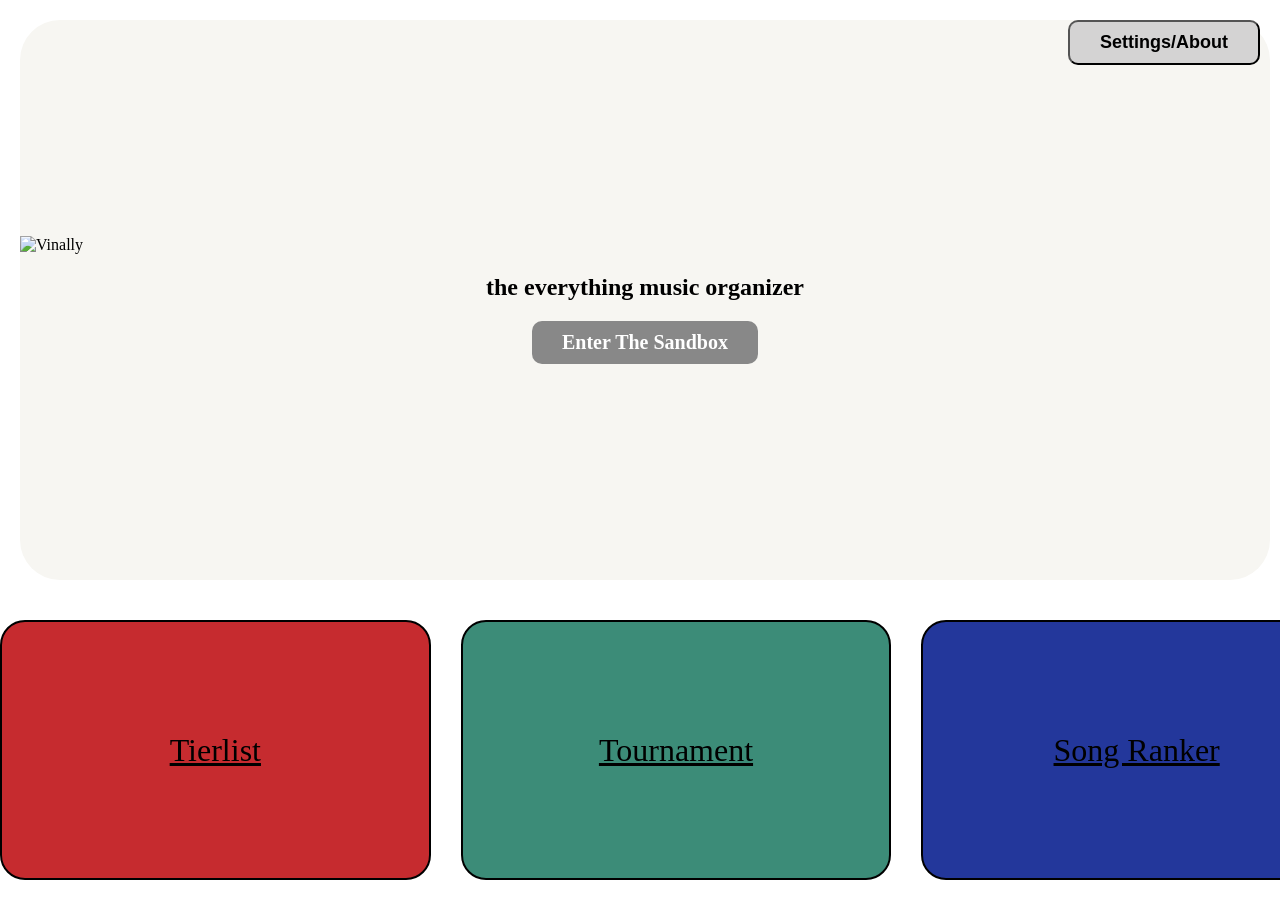
==== index.html @ 1e0d8cfb "Update index.html" ====
<!DOCTYPE html>
<html lang="en">
<head>
    <meta charset="UTF-8">
    <meta name="viewport" content="width=device-width, initial-scale=1.0">
    <link rel="stylesheet" href="style.css">
    <title>Vinally</title>
</head>
<body>
   <div class="page">

        <button id="OpenBtn">Settings/About</button>
        
        <div class="Modal hidden" id="Modal">
            <div class="Modal-content">
                <span id="CloseBtn">&times;</span>
                    
                        <h2>About</h2>
                        <p>I started this project as a way to do anything you can imagine to organize music. You can use a freeform workspace to find any song, then its up to the user what to do after that.Each element is added to expand the limits of what each user can do, and each element has its own seperate page if you want a deeper dive with one particular concept.</p>
                        <h8>Note: this is run using free api keys and therefore have usage limits, seach results will work for a long while, but not forever.</h8>

                        <h2>Settings</h2>

                        <form id="Settingin">
                            <h3>Theme</h3>
                            <select name="Theme" id="ThemeSelector">
                                <option value="Light">Light</option>
                                <option value="Dark">Dark</option>
                                <option value="Lapiz">Lapiz</option>
                                <option value="Velvet">Red Velvet</option>
                            </select>
                            <button type="submit">Save</button>
                        </form>

                        


                    </label>
            </div>
        </div>
    

    <div class="Main">
        <img src="/Vinally/Vinally/IMG/Vinally_logo.png" alt="Vinally" class="Vlogo">
        <h2>the everything music organizer</h2>
        <a class="Start" href="/Vinally/MP/MS.html">Enter The Sandbox</a>
    </div>

    <div class="ECR">
        <a class="EC" id="Tierlist" href="/Vinally/Vinally/TL/TL.html">Tierlist</a>
        <a class="EC" id="Tournament" href="/Vinally/Vinally/TO/TO.html">Tournament</a>
        <a class="EC" id="SongRanker" href="/Vinally/Vinally/SR/SR.html">Song Ranker</a>
        <a class="EC" id="SongAnalysis" class="Greyed" href="">Coming Soon</a>
        <a class="EC" class="Greyed">Coming Soon</a>
        <a class="EC" class="Greyed">Coming Soon</a>
        <a class="EC" class="Greyed">Coming Soon</a>
    </div>

    </div>
    <script src="/Vinally/SS.js"></script>
    <script src="/Vinally/SHARED/Theme.js"></script>
</body>
</html>
---- style.css ----
body {
    margin: 0;
    height: 100%;
    overflow-y: hidden;
    overflow-x: hidden;
}

body.Light {
    background-color: white;
}
body.Light .Main {
    background-color: #f7f6f2;
}
body.Light .ECR {
    background-color: #f7f6f2;
}


body.Dark {
    background-color: #333;
}
body.Dark .Main {
    background-color: #0f0f0e;
    color: #E0E0E0
}
body.Dark .ECR {
    background-color: #0f0f0e;
}


body.Lapiz {
    background-color: #0A1628;
}
body.Lapiz .Main {
    background-color: #1E3A8A;
    border: #3B82F6 solid 2.5px;
}
body.Lapiz .ECR {
    background-color: #1E3A8A;
    border: #3B82F6 solid 2.5px;
}


body.Velvet {
    background-color: #1C0A0D;
}
body.Velvet .Main {
    background-color: #6B1A1A;
    border: #D4AF37 solid 2.5px;
}
body.Velvet .ECR {
    background-color: #6B1A1A;
    border: #D4AF37 solid 2.5px;
}

.page {
    height: 100vh;
    display: grid;
    grid-template-rows: 2fr 1fr;
}

.Main {
    display: flex;
    flex-direction: column;
    justify-content: center;
    align-items: center;

    background-color: #f7f6f2;
    border-radius: 40px;
    margin: 20px;
    min-height: 0;
}

.ECR {
    display: flex;
    gap: 30px;
    padding: 20px;
    min-width: 0;
    width: 97.5vw;

    border-radius: 25px;
    
    overflow-x: auto;
    overflow-y: hidden;

    scroll-snap-type: x mandatory;
    scroll-behavior: smooth;
}

.ECR::-webkit-scrollbar {
    height: 8px;
}

.ECR::-webkit-scrollbar-thumb {
    background-color: #99061f;
    border-radius: 10px;
    border: #000000 solid 0.1px;
}

.EC {
    flex: 0 0 250;
    width: auto;

    color: #000000;
    font-size: 2rem;

    aspect-ratio: 5/3;
    background-color: #f7f6f2;
    border-radius: 25px;

    display: flex;
    justify-content: center;
    align-items: center;

    scroll-snap-align: start;
    
    transition: transform 0.2s ease-in-out, box-shadow 0.2s ease-in-out;
    border: #000000 solid 2.5px;
}
.EC:hover {
    transform: scale(1.05);
    box-shadow: 0 10px 25px rgba(0, 0, 0, 0.1);
}

.Vlogo {
    width: 1250px;
    height: auto;
    object-fit: contain;
}

.Start {
    background-color: #888888;
    color: white;
    padding: 10px 30px;
    border-radius: 10px;
    font-size: 20px;
    text-decoration: none;
    font-weight: bold;
}

#OpenBtn {
    position: absolute;
    top: 20px;
    right: 20px;
    background-color: #d4d3d3;
    color: rgb(0, 0, 0);
    padding: 10px 30px;
    border-radius: 10px;
    font-size: 18px;
    text-decoration: none;
    font-weight: bold;
}

#Tierlist {
    background-color: #c62b2f;
}

#Tournament {
    background-color: #3c8c78;
}

#SongRanker {
    background-color: #23379b;
}

#SongAnalysis {
    background-color: #6343a2;
}

.Modal {
    display: none;
    position: fixed;
    inset: 0;
    background-color: rgba(0, 0, 0, 0.5);
    
    display: flex;
    justify-content: center;
    align-items: center;
}

.Modal.hidden {
    display: none;
}

.Modal-content {
    display: flex;
    flex-direction: column;

    background-color: #f7f6f2;
    padding: 20px;
    border-radius: 10px;
    width: 400px;
    max-width: 90%;
}

#CloseBtn {
    align-self: flex-end;
    cursor: pointer;
    font-size: 24px;
}

h8 {
    font-size: 12px;
    color: #555;
}
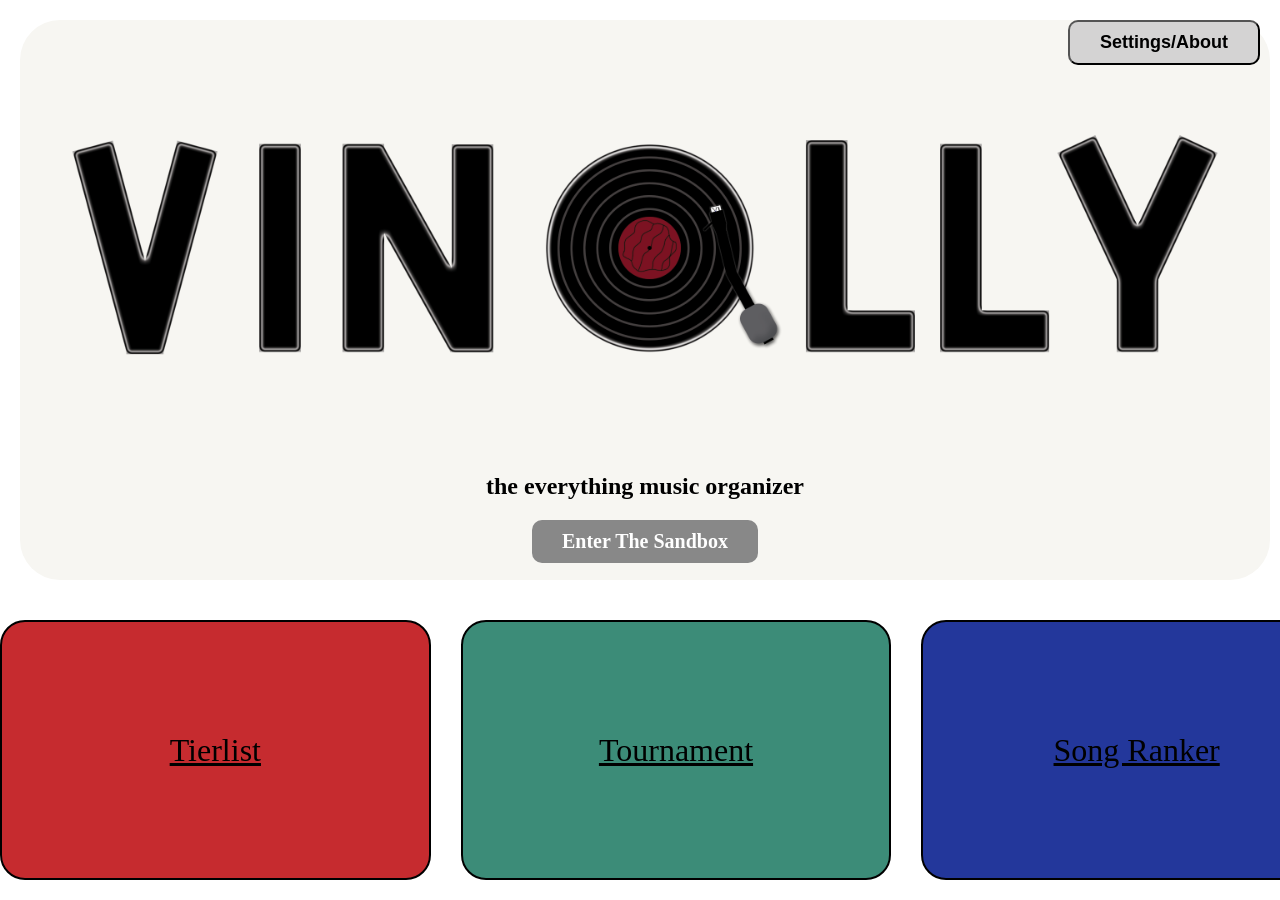
==== commit 92fd7ad6: "Update index.html" ====
--- a/index.html
+++ b/index.html
@@ -41,15 +41,15 @@
     
 
     <div class="Main">
-        <img src="/Vinally/Vinally/IMG/Vinally_logo.png" alt="Vinally" class="Vlogo">
+        <img src="./Vinally/IMG/Vinally_logo.png" alt="Vinally" class="Vlogo">
         <h2>the everything music organizer</h2>
-        <a class="Start" href="/Vinally/MP/MS.html">Enter The Sandbox</a>
+        <a class="Start" href="./Vinally/MP/MS.html">Enter The Sandbox</a>
     </div>
 
     <div class="ECR">
-        <a class="EC" id="Tierlist" href="/Vinally/Vinally/TL/TL.html">Tierlist</a>
-        <a class="EC" id="Tournament" href="/Vinally/Vinally/TO/TO.html">Tournament</a>
-        <a class="EC" id="SongRanker" href="/Vinally/Vinally/SR/SR.html">Song Ranker</a>
+        <a class="EC" id="Tierlist" href="./Vinally/TL/TL.html">Tierlist</a>
+        <a class="EC" id="Tournament" href="./Vinally/TO/TO.html">Tournament</a>
+        <a class="EC" id="SongRanker" href="./Vinally/SR/SR.html">Song Ranker</a>
         <a class="EC" id="SongAnalysis" class="Greyed" href="">Coming Soon</a>
         <a class="EC" class="Greyed">Coming Soon</a>
         <a class="EC" class="Greyed">Coming Soon</a>
@@ -58,6 +58,6 @@
 
     </div>
     <script src="/Vinally/SS.js"></script>
-    <script src="/Vinally/SHARED/Theme.js"></script>
+    <script src="./Vinally/SHARED/Theme.js"></script>
 </body>
 </html>
